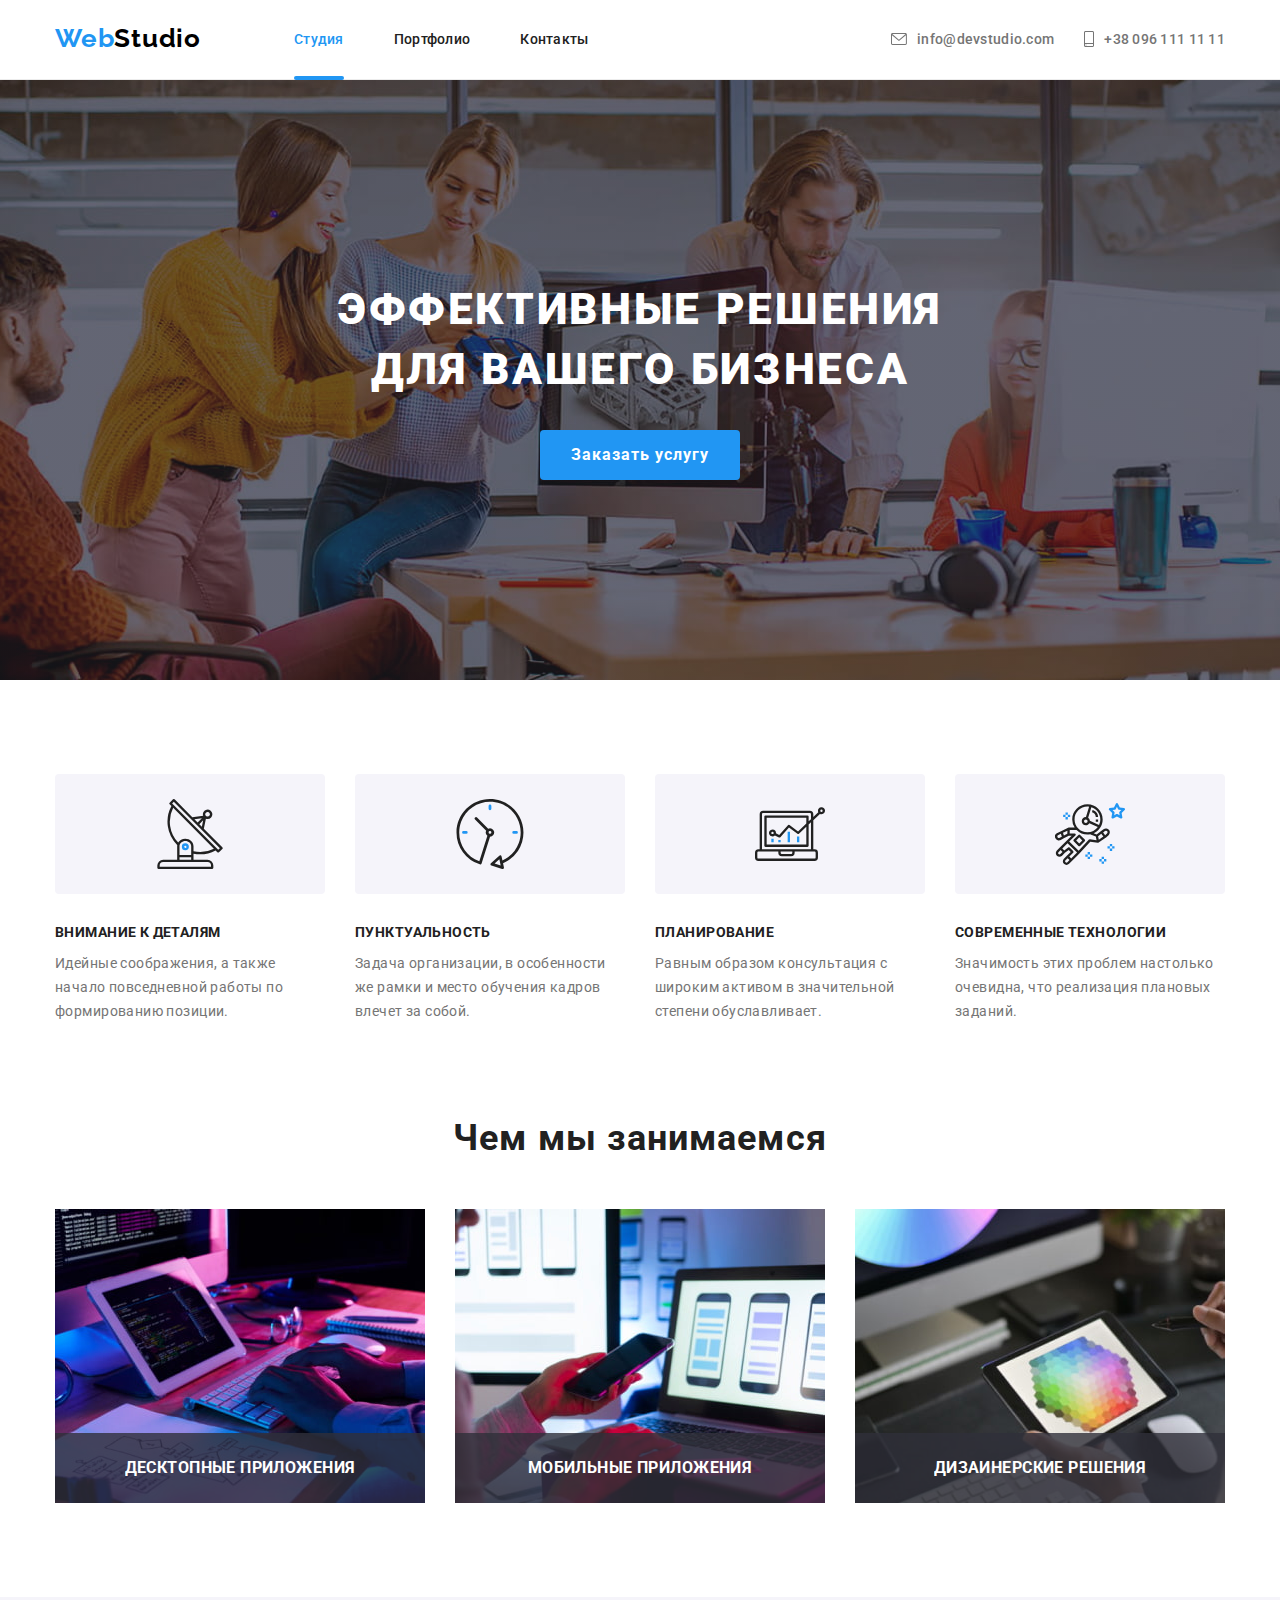
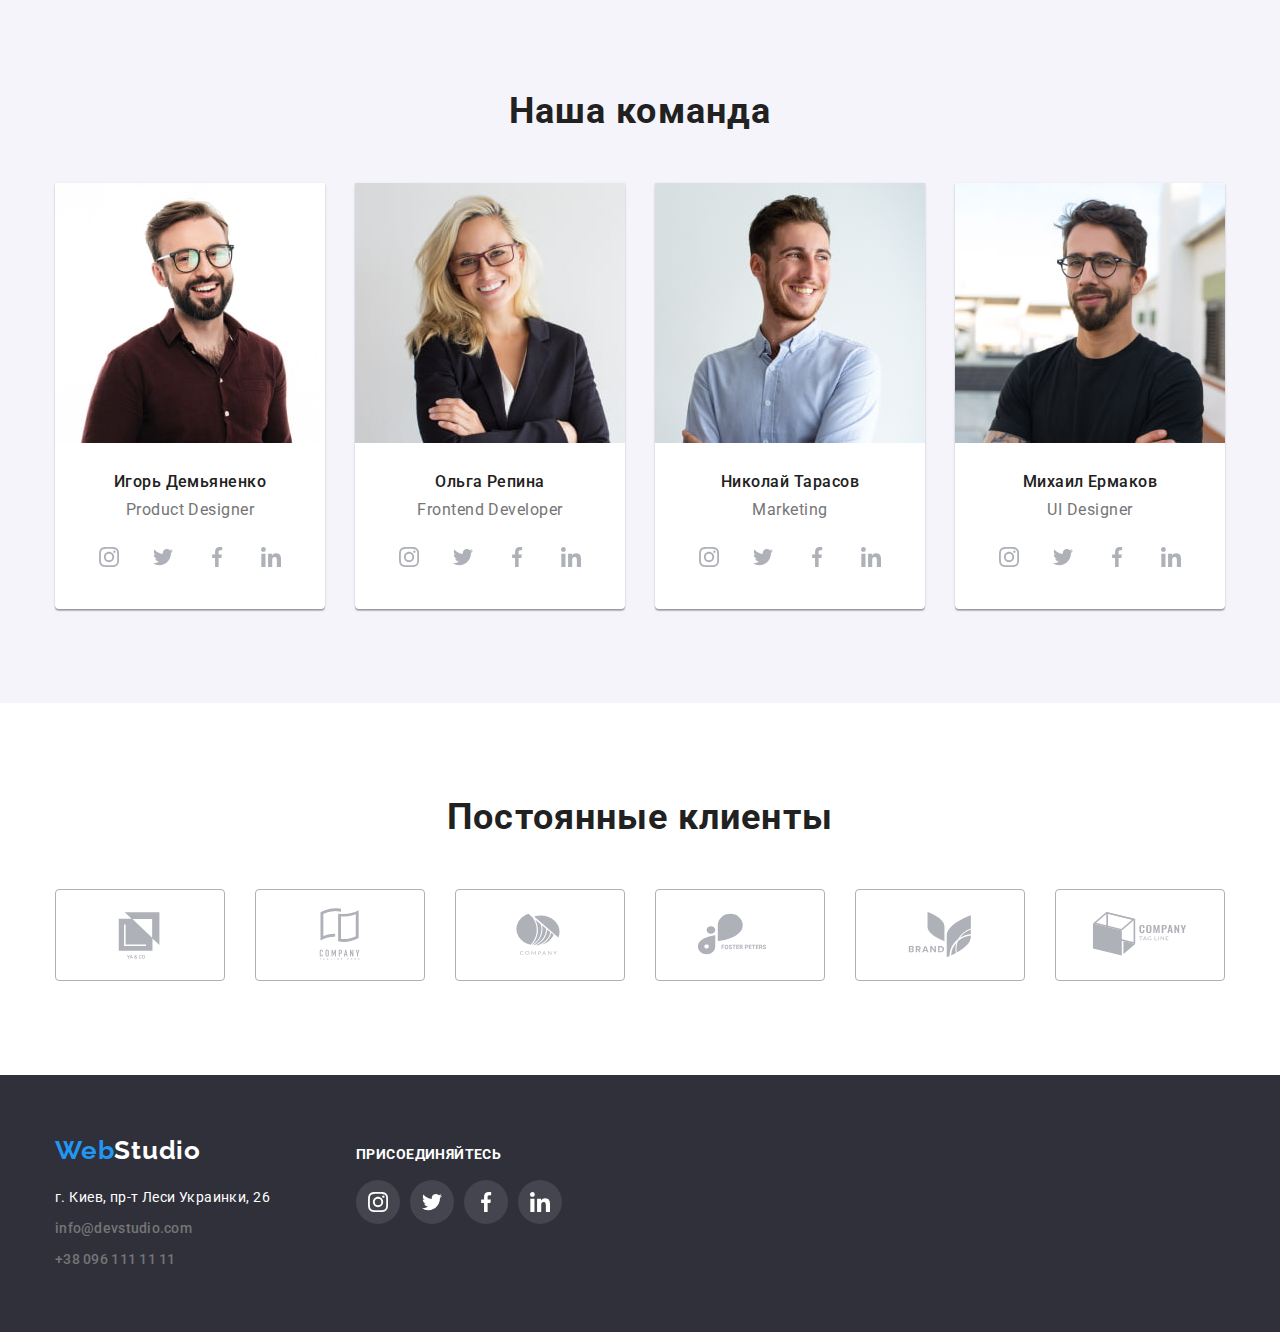
==== index.html @ 07a6f189 "init" ====
<!doctype html>
<html lang="ru">
<head>
  <meta charset="UTF-8">
  <meta name="viewport" content="width=device-width, initial-scale=1.0">
  <meta http-equiv="X-UA-Compatible" content="ie=edge">
  <title>Главная</title>
  <meta name="description" content="Студия веб технологий">
  <meta name="keywords" content="web, studio, developer, design, website, сайт, разработка, веб, услуги">
  <link href="https://fonts.googleapis.com/css2?family=Raleway:wght@700&family=Roboto:wght@400;500;700;900&display=swap"
        rel="stylesheet">
  <link rel="stylesheet" href="css/modern-normalize.css">
  <link rel="stylesheet" href="css/styles.css">
</head>
<body class="page">
<header class="header">
  <div class="container">
    <a class="logo header__logo" href="index.html" title="На главную страницу - WebStudio"><span class="logo__prefix">Web</span>Studio</a>
    <nav class="navigation">
      <ul class="navigation__list">
        <li><a class="navigation__link navigation__link--active" href="index.html"
               title="На главную страницу">Студия</a></li>
        <li><a class="navigation__link" href="portfolio.html" title="Посмотреть наши работы">Портфолио</a></li>
        <li><a class="navigation__link" href="#" title="Связаться с нами">Контакты</a></li>
      </ul>
    </nav>
    <ul class="contacts">
      <li><a class="contacts__link contacts__link--email" href="mailto:info@devstudio.com">
        <svg width="16" height="12">
          <use xlink:href="images/icons-min.svg#email"></use>
        </svg>
        info@devstudio.com
      </a></li>
      <li><a class="contacts__link contacts__link--phone" href="tel:+380961111111">
        <svg width="10" height="16">
          <use xlink:href="images/icons-min.svg#phone"></use>
        </svg>
        +38 096 111 11 11
      </a></li>
    </ul>
  </div>
</header>

<main class="main">
  <section class="intro section">
    <div class="container">
      <h1 class="intro__title">Эффективные решения для вашего бизнеса</h1>
      <button class="button intro__button" type="button" data-modal-open>Заказать услугу</button>
    </div>
  </section>

  <section class="advantages section">
    <div class="container">
      <h2 class="visually-hidden">Преимущества</h2>
      <ul class="advantages__list">
        <li class="advantages__item item-advantages">
          <div class="advantages__img">
            <svg width="70" height="70">
              <use xlink:href="images/icons-min.svg#antenna"></use>
            </svg>
          </div>
          <h3 class="advantages__title">Внимание к деталям</h3>
          <p class="advantages__description">
            Идейные соображения, а также начало повседневной работы по формированию позиции.
          </p>
        </li>
        <li class="advantages__item item-advantages">
          <div class="advantages__img">
            <svg width="70" height="70">
              <use xlink:href="images/icons-min.svg#clock"></use>
            </svg>
          </div>
          <h3 class="advantages__title">Пунктуальность</h3>
          <p class="advantages__description">
            Задача организации, в особенности же рамки и место обучения кадров влечет за собой.
          </p>
        </li>
        <li class="advantages__item item-advantages">
          <div class="advantages__img">
            <svg width="70" height="70">
              <use xlink:href="images/icons-min.svg#diagram"></use>
            </svg>
          </div>
          <h3 class="advantages__title">Планирование</h3>
          <p class="advantages__description">
            Равным образом консультация с широким активом в значительной степени обуславливает.
          </p>
        </li>
        <li class="advantages__item item-advantages">
          <div class="advantages__img">
            <svg width="70" height="70">
              <use xlink:href="images/icons-min.svg#astronaut"></use>
            </svg>
          </div>
          <h3 class="advantages__title">Современные технологии</h3>
          <p class="advantages__description">
            Значимость этих проблем настолько очевидна, что реализация плановых заданий.
          </p>
        </li>
      </ul>
    </div>
  </section>

  <section class="services section">
    <div class="container">
      <h2 class="services__title">Чем мы занимаемся</h2>
      <ul class="services__list">
        <li class="services__item item-services">
          <div class="item-services__wrapper">
            <h3 class="item-services__title">Десктопные приложения</h3>
          </div>
          <img class="item-services__img" width="370" src="images/services/img.jpg" title="Десктопная разработка"
               alt="Специалист печатает код на клавиатуре в уютной обстановке">
        </li>
        <li class="services__item item-services">
          <div class="item-services__wrapper">
            <h3 class="item-services__title">Мобильные приложения</h3>
          </div>
          <img class="item-services__img" width="370" src="images/services/img_2.jpg"
               title="Разработка под мобильные платформы"
               alt="Специалист исследует адаптивность сайта на мобильном устройстве">
        </li>
        <li class="services__item item-services">
          <div class="item-services__wrapper">
            <h3 class="item-services__title">Дизайнерские решения</h3>
          </div>
          <img class="item-services__img" width="370" src="images/services/img_3.jpg" title="Дизайн любой сложности"
               alt="Скрупулезный выбор цвета для конкретных ситуаций">
        </li>
      </ul>
    </div>
  </section>

  <section class="team section">
    <div class="container">
      <h2 class="services__title">Наша команда</h2>
      <ul class="team__list">
        <li class="team__item card">
          <img class="card__img" width="270" src="images/team/product_designer.jpg" title="Игорь Демьяненко"
               alt="Продуктовый дизайнер">
          <div class="card__wrapper">
            <h3 class="card__title">Игорь Демьяненко</h3>
            <p class="card__subtitle" lang="en">Product Designer</p>
            <ul class="social__list">
              <li><a class="social__link" href="https://instagram.com/" aria-label="instagram"
                     rel="nofollow noopener noreferrer" target="_blank">
                <svg width="20" height="20">
                  <use xlink:href="images/icons-min.svg#instagram"></use>
                </svg>
              </a></li>
              <li><a class="social__link" href="https://twitter.com/" aria-label="twitter"
                     rel="nofollow noopener noreferrer" target="_blank">
                <svg width="20" height="20">
                  <use xlink:href="images/icons-min.svg#twitter"></use>
                </svg>
              </a></li>
              <li><a class="social__link" href="https://facebook.com/" aria-label="facebook"
                     rel="nofollow noopener noreferrer" target="_blank">
                <svg width="20" height="20">
                  <use xlink:href="images/icons-min.svg#facebook"></use>
                </svg>
              </a></li>
              <li><a class="social__link" href="https://linkedin.com/" aria-label="linkedin"
                     rel="nofollow noopener noreferrer" target="_blank">
                <svg width="20" height="20">
                  <use xlink:href="images/icons-min.svg#linkedin"></use>
                </svg>
              </a></li>
            </ul>
          </div>
        </li>
        <li class="team__item card">
          <img class="card__img" width="270" src="images/team/frontend_developer.jpg" title="Ольга Репина"
               alt="Фронтэнд разработчик">
          <div class="card__wrapper">
            <h3 class="card__title">Ольга Репина</h3>
            <p class="card__subtitle" lang="en">Frontend Developer</p>
            <ul class="social__list">
              <li><a class="social__link" href="https://instagram.com/" aria-label="instagram"
                     rel="nofollow noopener noreferrer" target="_blank">
                <svg width="20" height="20">
                  <use xlink:href="images/icons-min.svg#instagram"></use>
                </svg>
              </a></li>
              <li><a class="social__link" href="https://twitter.com/" aria-label="twitter"
                     rel="nofollow noopener noreferrer" target="_blank">
                <svg width="20" height="20">
                  <use xlink:href="images/icons-min.svg#twitter"></use>
                </svg>
              </a></li>
              <li><a class="social__link" href="https://facebook.com/" aria-label="facebook"
                     rel="nofollow noopener noreferrer" target="_blank">
                <svg width="20" height="20">
                  <use xlink:href="images/icons-min.svg#facebook"></use>
                </svg>
              </a></li>
              <li><a class="social__link" href="https://linkedin.com/" aria-label="linkedin"
                     rel="nofollow noopener noreferrer" target="_blank">
                <svg width="20" height="20">
                  <use xlink:href="images/icons-min.svg#linkedin"></use>
                </svg>
              </a></li>
            </ul>
          </div>
        </li>
        <li class="team__item card">
          <img class="card__img" width="270" src="images/team/marketing.jpg" title="Николай Тарасов" alt="Маркетолог">
          <div class="card__wrapper">
            <h3 class="card__title">Николай Тарасов</h3>
            <p class="card__subtitle" lang="en">Marketing</p>
            <ul class="social__list">
              <li><a class="social__link" href="https://instagram.com/" aria-label="instagram"
                     rel="nofollow noopener noreferrer" target="_blank">
                <svg width="20" height="20">
                  <use xlink:href="images/icons-min.svg#instagram"></use>
                </svg>
              </a></li>
              <li><a class="social__link" href="https://twitter.com/" aria-label="twitter"
                     rel="nofollow noopener noreferrer" target="_blank">
                <svg width="20" height="20">
                  <use xlink:href="images/icons-min.svg#twitter"></use>
                </svg>
              </a></li>
              <li><a class="social__link" href="https://facebook.com/" aria-label="facebook"
                     rel="nofollow noopener noreferrer" target="_blank">
                <svg width="20" height="20">
                  <use xlink:href="images/icons-min.svg#facebook"></use>
                </svg>
              </a></li>
              <li><a class="social__link" href="https://linkedin.com/" aria-label="linkedin"
                     rel="nofollow noopener noreferrer" target="_blank">
                <svg width="20" height="20">
                  <use xlink:href="images/icons-min.svg#linkedin"></use>
                </svg>
              </a></li>
            </ul>
          </div>
        </li>
        <li class="team__item card">
          <img class="card__img" width="270" src="images/team/ui_designer.jpg" title="Михаил Ермаков"
               alt="Дизайнер интерфейсов">
          <div class="card__wrapper">
            <h3 class="card__title">Михаил Ермаков</h3>
            <p class="card__subtitle" lang="en">UI Designer</p>
            <ul class="social__list">
              <li><a class="social__link" href="https://instagram.com/" aria-label="instagram"
                     rel="nofollow noopener noreferrer" target="_blank">
                <svg width="20" height="20">
                  <use xlink:href="images/icons-min.svg#instagram"></use>
                </svg>
              </a></li>
              <li><a class="social__link" href="https://twitter.com/" aria-label="twitter"
                     rel="nofollow noopener noreferrer" target="_blank">
                <svg width="20" height="20">
                  <use xlink:href="images/icons-min.svg#twitter"></use>
                </svg>
              </a></li>
              <li><a class="social__link" href="https://facebook.com/" aria-label="facebook"
                     rel="nofollow noopener noreferrer" target="_blank">
                <svg width="20" height="20">
                  <use xlink:href="images/icons-min.svg#facebook"></use>
                </svg>
              </a></li>
              <li><a class="social__link" href="https://linkedin.com/" aria-label="linkedin"
                     rel="nofollow noopener noreferrer" target="_blank">
                <svg width="20" height="20">
                  <use xlink:href="images/icons-min.svg#linkedin"></use>
                </svg>
              </a></li>
            </ul>
          </div>
        </li>
      </ul>
    </div>
  </section>

  <section class="clients section">
    <div class="container">
      <h2 class="services__title">Постоянные клиенты</h2>
      <ul class="clients__list">
        <li><a class="clients__link" href="#" target="_blank" rel="nofollow noreferrer noopener" aria-label="YA & CO">
          <svg width="106" height="60">
            <use xlink:href="images/icons-min.svg#yaco"></use>
          </svg>
        </a></li>
        <li><a class="clients__link" href="#" target="_blank" rel="nofollow noreferrer noopener"
               aria-label="tagline here">
          <svg width="106" height="60">
            <use xlink:href="images/icons-min.svg#tagline"></use>
          </svg>
        </a></li>
        <li><a class="clients__link" href="#" target="_blank" rel="nofollow noreferrer noopener" aria-label="company">
          <svg width="106" height="60">
            <use xlink:href="images/icons-min.svg#company"></use>
          </svg>
        </a></li>
        <li><a class="clients__link" href="#" target="_blank" rel="nofollow noreferrer noopener"
               aria-label="forester peters">
          <svg width="106" height="60">
            <use xlink:href="images/icons-min.svg#forester"></use>
          </svg>
        </a></li>
        <li><a class="clients__link" href="#" target="_blank" rel="nofollow noreferrer noopener" aria-label="brand">
          <svg width="106" height="60">
            <use xlink:href="images/icons-min.svg#brand"></use>
          </svg>
        </a></li>
        <li><a class="clients__link" href="#" target="_blank" rel="nofollow noreferrer noopener" aria-label="company">
          <svg width="106" height="60">
            <use xlink:href="images/icons-min.svg#tag"></use>
          </svg>
        </a></li>
      </ul>
    </div>
  </section>
</main>

<footer class="footer">
  <div class="container">
    <div class="footer__column">
      <a class="logo footer__logo" href="/" title="на главную страницу - WebStudio"><span
        class="logo__prefix">Web</span>Studio</a>
      <address class="address">
        <ul class="address__list">
          <li><a class="address__main"
                 href="https://www.google.com.ua/maps/ms?msid=218324961284362248250.0004ea06cd32ef222b213&msa=0"
                 target="_blank" rel="noopener noreferrer nofollow">г. Киев, пр-т Леси Украинки, 26</a>
          </li>
          <li><a class="contacts__link contacts__link--email" href="mailto:info@devstudio.com">info@devstudio.com</a>
          </li>
          <li><a class="contacts__link contacts__link--phone" href="tel:+380961111111">+38 096 111 11 11</a></li>
        </ul>
      </address>
    </div>
    <div class="social footer__column">
      <p class="social__title">Присоединяйтесь</p>
      <ul class="social__list">
        <li><a class="social__link" href="https://instagram.com/" aria-label="instagram"
               rel="nofollow noopener noreferrer" target="_blank">
          <svg width="20" height="20">
            <use xlink:href="images/icons-min.svg#instagram"></use>
          </svg>
        </a></li>
        <li><a class="social__link" href="https://twitter.com/" aria-label="twitter"
               rel="nofollow noopener noreferrer" target="_blank">
          <svg width="20" height="20">
            <use xlink:href="images/icons-min.svg#twitter"></use>
          </svg>
        </a></li>
        <li><a class="social__link" href="https://facebook.com/" aria-label="facebook"
               rel="nofollow noopener noreferrer" target="_blank">
          <svg width="20" height="20">
            <use xlink:href="images/icons-min.svg#facebook"></use>
          </svg>
        </a></li>
        <li><a class="social__link" href="https://linkedin.com/" aria-label="linkedin"
               rel="nofollow noopener noreferrer" target="_blank">
          <svg width="20" height="20">
            <use xlink:href="images/icons-min.svg#linkedin"></use>
          </svg>
        </a></li>
      </ul>
    </div>
  </div>
</footer>

<div class="popup is-hidden" data-modal>
  <div class="popup__body">
    <button class="popup__close" data-modal-close aria-label="Закрыть окно" aria-expanded="true">
      <svg width="18" height="18">
        <use xlink:href="images/icons-min.svg#close"></use>
      </svg>
    </button>
  </div>
</div>

<script src="./js/modal.js"></script>
</body>
</html>
---- css/styles.css ----
:root {
  --main-color: #2196F3;
  --main-color-hover: #188CE8;
  --bg-color: #2F303A;
  --text-color: #212121;
  --title-color: #ffffff;
  --address-color: #757575;
  --border-color: #ECECEC;
  --logo-color: #000000;
  --team-bg-color: #F5F4FA;
  --card-color: #FFFFFF;
  --card-border-color: #EEEEEE;
  --disabled-button-text-color: rgba(255, 255, 255, 0.3);
  --disabled-button-color: rgba(33, 150, 243, 0.3);
  --icons-color: #AFB1B8;
  --intro-filter: rgba(47, 48, 58, 0.4);
  --social-link-color: rgba(255, 255, 255, 0.1);
  --close-button-color: #000000;
}

*, *::before, *::after {
  box-sizing: border-box;
}

img {
  display: block;
  max-width: 100%;
  height: auto;
}

[hidden] {
  display: none;
}

.visually-hidden {
  position: absolute;
  width: 1px;
  height: 1px;
  margin: -1px;
  border: 0;
  padding: 0;
  white-space: nowrap;
  clip-path: inset(100%);
  clip: rect(0 0 0 0);
  overflow: hidden;
  opacity: 0;
}

.page {
  margin: 0;
  padding: 0;

  font-family: "Roboto", "Arial", sans-serif;
  font-size: 14px;
  font-weight: 400;
  color: var(--text-color);
}

.container {
  max-width: 1200px;
  padding: 0 15px;
  margin: 0 auto;
}


/* --- header --- */

.header {
  padding-top: 24px;
  padding-bottom: 25px;
  border-bottom: 1px solid var(--border-color);
}

.header .container {
  display: flex;
  flex-wrap: wrap;
  align-items: center;
  row-gap: 50px;
}

.logo {
  display: inline-block;

  font-family: Raleway, sans-serif;
  font-size: 26px;
  font-weight: 700;
  letter-spacing: 0.03em;
  color: var(--logo-color);
  text-decoration: none;
}

.logo__prefix {
  color: var(--main-color);
}

.header__logo {
  margin-right: 93px;
}

.navigation__list {
  display: flex;
  flex-wrap: wrap;
  column-gap: 50px;
  row-gap: 15px;

  list-style: none;
  padding: 0;
  margin: 0;
}

.navigation__link {
  padding: 6px 0;

  letter-spacing: 0.02em;
  font-weight: 500;
  color: inherit;
  text-decoration: none;

  transition: color 250ms cubic-bezier(0.4, 0, 0.2, 1);
}

.navigation__link--active,
.navigation__link:hover,
.navigation__link:focus-visible {
  color: var(--main-color);
}

.navigation__link--active {
  position: relative;
}

.navigation__link--active::after {
  content: "";
  position: absolute;
  left: 0;
  bottom: -27px;

  height: 4px;
  width: 100%;

  border-radius: 2px;
  background-color: var(--main-color);
}

.contacts {
  display: flex;
  flex-wrap: wrap;
  column-gap: 30px;
  row-gap: 15px;

  list-style: none;
  padding: 0;
  margin: 0;

  margin-left: auto;
}

.contacts__link {
  display: flex;
  align-items: center;

  padding-top: 6px;
  padding-bottom: 6px;

  font-weight: 500;
  letter-spacing: 0.02em;
  color: var(--address-color);
  text-decoration: none;

  transition: color 250ms cubic-bezier(0.4, 0, 0.2, 1);
}

.contacts__link:hover,
.contacts__link:focus-visible {
  color: var(--main-color);
}

.contacts__link svg {
  margin-right: 10px;
}


/* --- section --- */

.section {
  padding-top: 94px;
  padding-bottom: 94px;
}


/* --- intro --- */

.intro {
  background-color: var(--bg-color);
}

.intro.section {
  padding: 0;
}

.intro .container {
  max-width: 1600px;
  text-align: center;

  padding-top: 200px;
  padding-bottom: 200px;

  background:
    linear-gradient(to right, var(--intro-filter), var(--intro-filter)),
    url("../images/intro/bg.jpg") no-repeat center;
  background-size: auto, cover;
}

.intro .container > *:not(:last-child) {
  margin-bottom: 30px;
}

.intro__title {
  width: 696px;

  text-align: center;
  margin: 0 auto;

  font-size: 44px;
  line-height: 1.363;
  font-weight: 900;
  letter-spacing: 0.06em;
  text-transform: uppercase;
  color: var(--title-color);
}

.button {
  width: 200px;
  min-height: 50px;
  padding: 0 22px;

  font-size: 16px;
  font-weight: 700;
  line-height: 1.875;
  letter-spacing: 0.06em;
  text-align: center;

  border: none;
  border-radius: 4px;
  cursor: pointer;
  color: var(--title-color);
  background-color: var(--main-color);

  transition:
    color 250ms cubic-bezier(0.4, 0, 0.2, 1),
    background-color 250ms cubic-bezier(0.4, 0, 0.2, 1),
    box-shadow 250ms cubic-bezier(0.4, 0, 0.2, 1);
}

.button:hover,
.button:focus-visible {
  background-color: var(--main-color-hover);
}

.button:disabled {
  cursor: default;
  color: var(--disabled-button-text-color);
  background-color: var(--disabled-button-color);
}


/* --- advantages --- */

.advantages.section {
  padding-bottom: calc(94px / 2);
}

.advantages__list {
  display: grid;
  grid-template-columns: repeat(auto-fill, minmax(270px, 1fr));
  grid-column-gap: 30px;
  grid-row-gap: 15px;

  list-style: none;
  padding: 0;
  margin: 0;
}

.advantages__item {
  outline-offset: 5px;
}

.advantages__item > * {
  margin: 0;
}

.advantages__item > *:not(:last-child) {
  margin-bottom: 12px;
}

.advantages__title {
  font-size: 14px;
  font-weight: 700;
  letter-spacing: 0.03em;
  text-transform: uppercase;
}

.advantages__description {
  line-height: 1.714;
  letter-spacing: 0.03em;
  color: var(--address-color);
}

.advantages__img {
  display: flex;
  justify-content: center;
  align-items: center;

  height: 120px;

  border-radius: 4px;
  background-color: var(--team-bg-color);
}

.item-advantages .advantages__img {
  margin-bottom: 30px;
}


/* --- services --- */

.services.section {
  padding-top: calc(94px / 2);
}

.services {
  padding-top: 0;
}

.services__title {
  text-align: center;

  font-weight: 700;
  font-size: 36px;
  letter-spacing: 0.03em;

  margin-top: 0;
  margin-bottom: 50px;
}

.services__list {
  display: grid;
  grid-gap: 30px;
  grid-template-columns: repeat(auto-fill, 370px);
  justify-content: center;

  list-style: none;
  margin: 0;
  padding: 0;
  line-height: 1;
}

.services__item {
  position: relative;
}

.item-services__wrapper {
  position: absolute;
  left: 0;
  bottom: 0;

  display: flex;
  justify-content: center;
  align-items: center;

  padding: 15px 25px;

  width: 100%;
  height: 70px;
  overflow: hidden;

  font-weight: 700;
  letter-spacing: 0.03em;
  text-transform: uppercase;
  color: var(--title-color);

  background-color: rgba(47, 48, 58, 0.8);
}

.item-services__title {
  margin: 0;

  white-space: nowrap;
  overflow: hidden;
  text-overflow: ellipsis;
}


/* --- team --- */

.team {
  background-color: var(--team-bg-color);
}

.team .services__title {
  margin-top: 0;
}

.team__list {
  display: grid;
  grid-gap: 30px;
  grid-template-columns: repeat(auto-fill, 270px);
  justify-content: center;

  list-style: none;
  margin: 0;
  padding: 0;
}

.card {
  text-align: center;
  font-size: 16px;
  letter-spacing: 0.03em;

  overflow: hidden;

  background-color: var(--card-color);
  box-shadow:
    0 1px 3px 0 rgba(0, 0, 0, 0.12),
    0 1px 1px 0 rgba(0, 0, 0, 0.14),
    0 2px 1px 0 rgba(0, 0, 0, 0.2);
  border-bottom-right-radius: 4px;
  border-bottom-left-radius: 4px;
}

.card__wrapper {
  padding: 30px 22px;
}

.card__wrapper > * {
  margin: 0;
}

.card__wrapper > *:not(:last-child) {
  margin-bottom: 10px;
}

.card__title {
  font-size: inherit;
  font-weight: 500;
}

.card__subtitle {
  color: var(--address-color);
}

.card .social__list {
  margin-top: 16px;
}

.social__list {
  display: flex;
  flex-wrap: wrap;
  align-items: center;
  justify-content: center;
  gap: 10px;

  width: 100%;

  padding: 0;
  margin: 0;
  list-style: none;
}

.social__link {
  display: flex;
  justify-content: center;
  align-items: center;

  width: 44px;
  height: 44px;

  border-radius: 50%;
  color: var(--icons-color);

  transition:
    color 250ms cubic-bezier(0.4, 0, 0.2, 1),
    background-color 250ms cubic-bezier(0.4, 0, 0.2, 1);
}

.social__link:hover,
.social__link:focus-visible {
  background-color: var(--main-color);
  color: var(--title-color);
}


/* --- clients --- */

.clients__list {
  display: flex;
  flex-wrap: wrap;
  justify-content: center;
  align-items: center;
  gap: 30px;

  padding: 0;
  margin: 0;
  list-style: none;
}

.clients__link {
  display: flex;
  align-items: center;
  justify-content: center;

  width: 170px;
  height: 92px;

  color: var(--icons-color);
  border-radius: 4px;
  border: 1px solid var(--icons-color);

  transition:
    color 250ms cubic-bezier(0.4, 0, 0.2, 1),
    border-color 250ms cubic-bezier(0.4, 0, 0.2, 1);
}

.clients__link:hover,
.clients__link:focus-visible {
  color: var(--main-color);
  border-color: var(--main-color);
}


/* --- footer --- */

.footer {
  padding-top: 60px;
  padding-bottom: 60px;
  background-color: var(--bg-color);
}

.footer .container {
  display: flex;
  flex-wrap: wrap;
  align-items: baseline;
  column-gap: 70px;
  row-gap: 30px;
}

.footer__logo {
  line-height: 1.2;
  margin-bottom: 20px;
  color: var(--title-color);
}

.footer__column {
  width: 231px;
}

.social.footer__column {
  width: auto;
}

.address__list {
  line-height: 1.714;
  letter-spacing: 0.03em;
  font-style: normal;

  list-style: none;
  margin: 0;
  padding: 0;
}

.address__list > *:not(:last-child) {
  margin-bottom: 7px;
}

.address__main {
  line-height: inherit;
  color: var(--title-color);
  text-decoration: none;
}

.address .contacts__link {
  padding: 0;
  line-height: inherit;
}

.footer .social__title {
  font-weight: 700;
  letter-spacing: 0.03em;
  color: var(--title-color);
  text-transform: uppercase;

  margin-top: 0;
  margin-bottom: 18px;
}

.footer .social__link {
  background-color: var(--social-link-color);
}

.footer .social__link svg {
  color: var(--title-color);
}

.footer .social__link:hover,
.footer .social__link:focus-visible {
  background-color: var(--main-color);
}


/* --- portfolio --- */

.portfolio__container > *:not(:last-child) {
  margin-bottom: 50px;
}

.filter,
.catalog {
  list-style: none;
  margin: 0;
  padding: 0;
}


/* --- filter --- */

.filter {
  display: flex;
  flex-wrap: wrap;
  justify-content: center;
  gap: 8px;
}

.filter__button {
  min-height: 38px;
  width: auto;

  font-weight: 500;
  line-height: 1.625;
  letter-spacing: 0.03em;

  color: inherit;
  background-color: var(--team-bg-color);
}

.filter__button--active,
.filter__button:hover,
.filter__button:focus-visible {
  background-color: var(--main-color);
  color: var(--title-color);
  box-shadow:
    0 3px 1px rgba(0, 0, 0, 0.1),
    0 1px 2px rgba(0, 0, 0, 0.08),
    0 2px 2px rgba(0, 0, 0, 0.12);
}


/* --- catalog --- */

.catalog {
  display: grid;
  grid-template-columns: repeat(auto-fill, 370px);
  justify-content: center;
  grid-gap: 30px;
}

.catalog .card {
  position: relative;
  display: block;

  color: inherit;
  text-decoration: none;

  box-shadow: none;
  border-radius: initial;

  transition:
    color 250ms cubic-bezier(0.4, 0, 0.2, 1),
    background-color 250ms cubic-bezier(0.4, 0, 0.2, 1),
    box-shadow 250ms cubic-bezier(0.4, 0, 0.2, 1);
}

.catalog .card:hover,
.catalog .card:focus-visible {
  box-shadow:
    0 1px 1px 0 rgba(0, 0, 0, 0.12),
    0 4px 4px 0 rgba(0, 0, 0, 0.6),
    1px 4px 6px 0 rgba(0, 0, 0, 0.16);
}

.catalog .card__img {
  display: block;
  max-width: 100%;
  height: auto;
}

.card__description {
  position: absolute;
  top: 0;
  left: 0;

  display: flex;
  align-items: center;

  height: 294px;
  width: 100%;
  overflow: hidden;

  padding: 24px;

  text-align: left;
  font-size: 18px;
  line-height: 1.556;
  letter-spacing: 0.03em;
  color: var(--title-color);

  background-color: rgba(33, 150, 243, 0.9);

  transform: translateY(100%);
  transition: transform 250ms cubic-bezier(0.4, 0, 0.2, 1);
}

.card__text {
  margin: 0;
}

.catalog .card:hover .card__description,
.catalog .card:focus-visible .card__description {
  transform: translateY(0);
}

.catalog .card__wrapper {
  position: relative;
  z-index: 10;

  text-align: left;
  padding: 20px 23px 19px;
  border: 1px solid var(--card-border-color);
  border-top: none;

  background-color: inherit;
}

.catalog .card__title {
  font-size: 18px;
  font-weight: 700;
  line-height: 2;
  letter-spacing: 0.06em;

  margin-bottom: 4px;
}

.catalog .card__subtitle {
  line-height: 1.875;
}


/* --- popup --- */

.popup {
  position: fixed;
  z-index: 1000;
  top: 0;
  left: 0;

  display: flex;
  justify-content: center;
  align-items: center;

  width: 100vw;
  height: 100vh;

  background-color: rgba(0, 0, 0, 0.2);
}

.popup__body {
  position: relative;

  width: 528px;
  min-height: 581px;

  border-radius: 4px;
  background-color: var(--card-color);
  box-shadow:
    0 1px 3px rgba(0, 0, 0, 0.12),
    0 1px 1px rgba(0, 0, 0, 0.14),
    0 2px 1px rgba(0, 0, 0, 0.2);
}

.popup__close {
  position: absolute;
  top: 8px;
  right: 8px;

  display: flex;
  align-items: center;
  justify-content: center;

  height: 30px;
  width: 30px;
  margin: 0;
  padding: 0;

  cursor: pointer;
  color: var(--close-button-color);
  border-radius: 50%;
  border: 1px solid rgba(0, 0, 0, 0.1);
  background-color: var(--card-color);
}

.popup__close:hover,
.popup__close:focus-visible {
  color: rgba(0, 0, 0, 0.7);
}

.popup.is-hidden {
  visibility: hidden;
  opacity: 0;
  pointer-events: none;

  transition:
    opacity 250ms cubic-bezier(0.4, 0, 0.2, 1),
    visibility 250ms cubic-bezier(0.4, 0, 0.2, 1);
}

.popup:not(.is-hidden) .popup__body {
  animation-name: bounce;
  animation-duration: 700ms;
  animation-timing-function: ease-out;
}

@keyframes bounce {
  0% {
    transform: translateY(-150%);
  }
  40% {
    transform: translateY(15%);
  }
  60% {
    transform: translateY(-15%);
  }
  80% {
    transform: translateY(10%);
  }
  90% {
    transform: translateY(-7%);
  }
  93% {
    transform: translateY(5%);
  }
  96% {
    transform: translateY(-3%);
  }
  100% {
    transform: translateY(0%);
  }
}
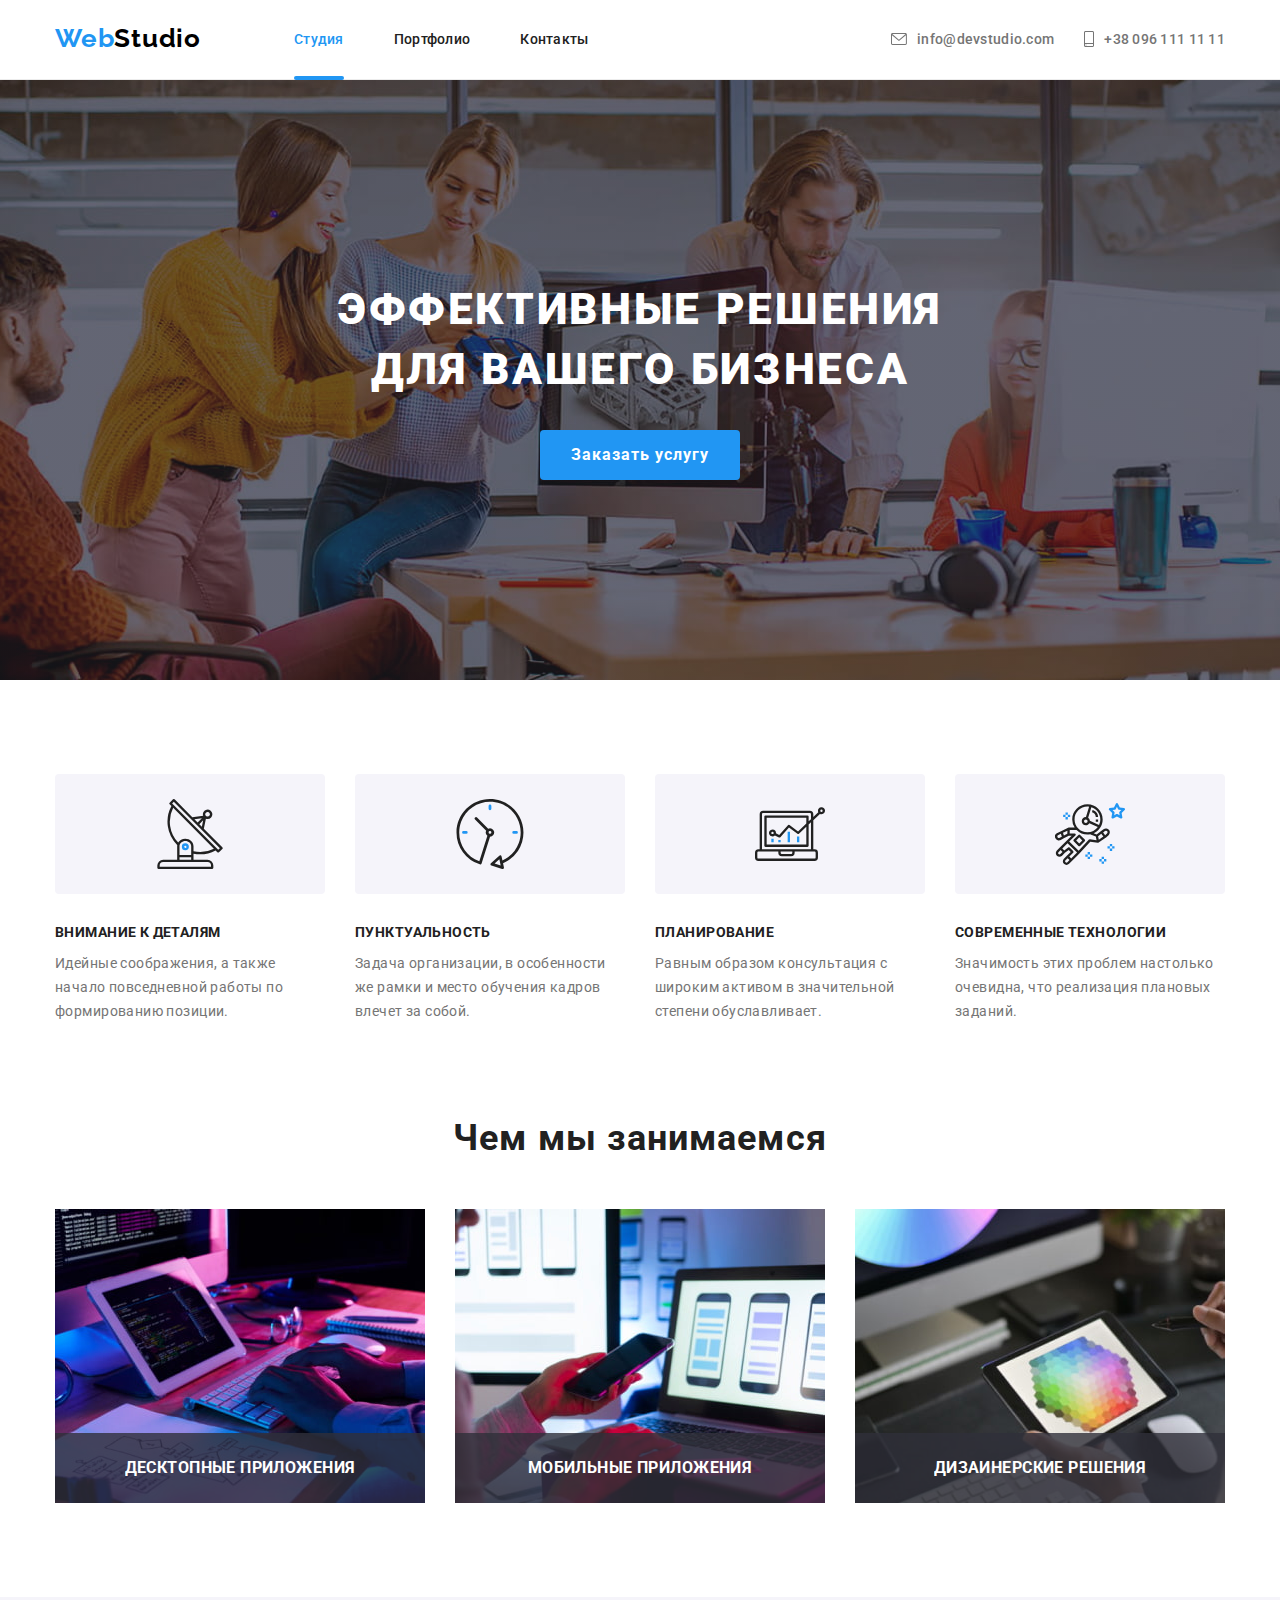
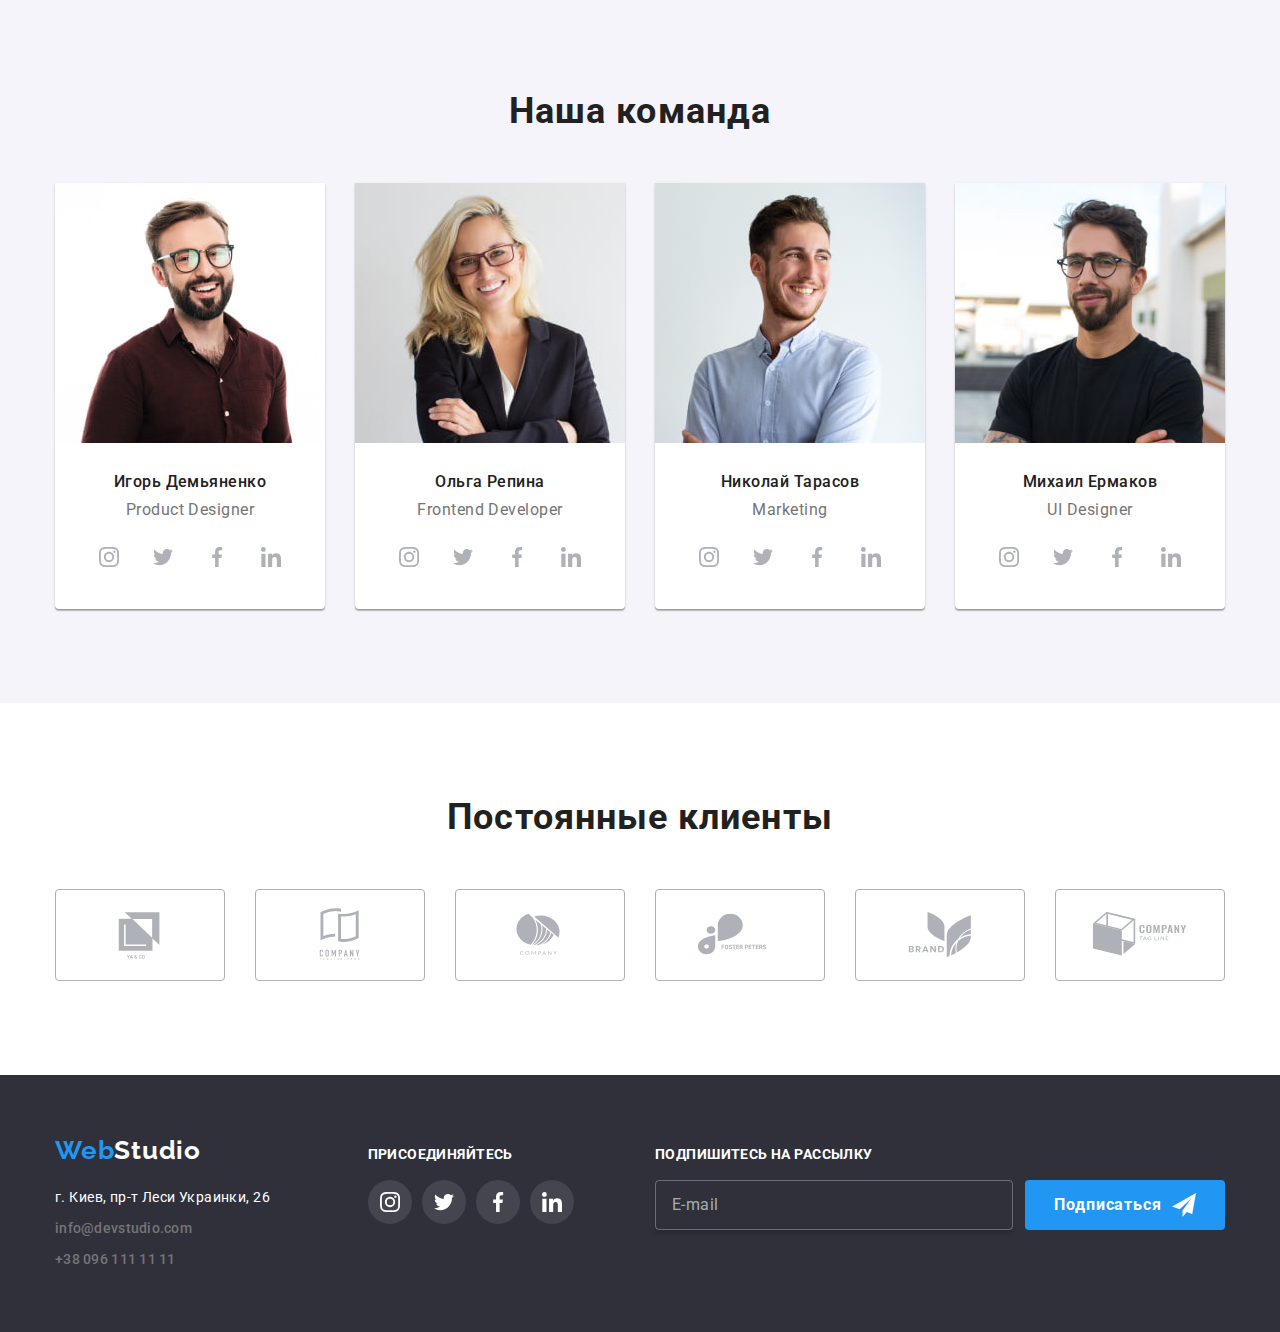
==== commit ac42dc93: "develop style(footer/modal) add subscribe form / contact form" ====
--- a/index.html
+++ b/index.html
@@ -361,16 +361,69 @@
         </a></li>
       </ul>
     </div>
+    <div class="subscribe footer__column">
+      <p class="social__title">Подпишитесь на рассылку</p>
+      <form class="subscribe__form" autocomplete="off">
+        <label class="label subscribe__label">
+          <input class="subscribe__input input" type="text" name="subscriber" placeholder="E-mail">
+        </label>
+        <button class="subscribe__button button" type="submit">
+          <span>Подписаться</span>
+          <svg width="24" height="24"><use xlink:href="images/icons-min.svg#btn-send"></use></svg>
+        </button>
+      </form>
+    </div>
   </div>
 </footer>
 
 <div class="popup is-hidden" data-modal>
   <div class="popup__body">
+    <h2 class="popup__title">Оставьте свои данные, мы вам перезвоним</h2>
+
     <button class="popup__close" data-modal-close aria-label="Закрыть окно" aria-expanded="true">
       <svg width="18" height="18">
         <use xlink:href="images/icons-min.svg#close"></use>
       </svg>
     </button>
+
+    <form class="popup__form" autocomplete="off" data-form>
+      <label class="label popup__label">
+        <span class="label__text">Имя</span>
+        <input class="popup__input input" type="text" name="name" data-focus>
+        <svg class="icon" width="18" height="18">
+          <use xlink:href="images/icons-min.svg#form-person"></use>
+        </svg>
+      </label>
+      <label class="label popup__label">
+        <span class="label__text">Телефон</span>
+        <input class="popup__input input" type="tel" name="phone">
+        <svg class="icon" width="18" height="18">
+          <use xlink:href="images/icons-min.svg#form-phone"></use>
+        </svg>
+      </label>
+      <label class="label popup__label">
+        <span class="label__text">Почта</span>
+        <input class="popup__input input" type="email" name="email">
+        <svg class="icon" width="18" height="18">
+          <use xlink:href="images/icons-min.svg#form-email"></use>
+        </svg>
+      </label>
+      <label class="label popup__label popup__label--textarea">
+        <span class="label__text">Комментарий</span>
+        <textarea class="popup__textarea textarea" name="message" placeholder="Введите текст"></textarea>
+      </label>
+      <label class="label popup__label popup__label--terms">
+        <input class="popup__input visually-hidden" type="checkbox" name="terms">
+        <span class="popup__checkbox">
+          <svg class="icon-inline" width="13" height="10"><use xlink:href="images/icons-min.svg#form-check"></use></svg>
+        </span>
+        <span class="label__text">
+          Соглашаюсь с рассылкой и принимаю
+          <a class="popup__link" href="#" target="_blank" rel="nofollow noreferrer noopener">Условия договора</a>
+        </span>
+      </label>
+      <button class="popup__button button" type="submit">Отправить</button>
+    </form>
   </div>
 </div>
 
--- a/css/styles.css
+++ b/css/styles.css
@@ -16,6 +16,8 @@
   --intro-filter: rgba(47, 48, 58, 0.4);
   --social-link-color: rgba(255, 255, 255, 0.1);
   --close-button-color: #000000;
+  --input-border-color: rgba(33, 33, 33, 0.2);
+  --placeholder-color: rgba(117, 117, 117, 0.5);
 }
 
 *, *::before, *::after {
@@ -60,6 +62,42 @@
   max-width: 1200px;
   padding: 0 15px;
   margin: 0 auto;
+}
+
+.label {
+  font-size: 12px;
+  color: var(--address-color);
+  user-select: none;
+}
+
+.input {
+  height: 40px;
+  width: auto;
+
+  border-radius: 4px;
+  border: 1px solid var(--input-border-color);
+}
+
+.textarea {
+  padding: 12px 16px;
+
+  resize: none;
+  border-radius: 4px;
+  border: 1px solid var(--input-border-color);
+}
+
+.input:focus,
+.textarea:focus {
+  border-color: var(--main-color);
+  transition:
+    border-color 250ms cubic-bezier(0.4, 0, 0.2, 1);
+}
+
+.input::placeholder,
+.textarea::placeholder {
+  font-size: 12px;
+  letter-spacing: 0.03em;
+  color: var(--placeholder-color);
 }
 
 
@@ -539,9 +577,9 @@
 .footer .container {
   display: flex;
   flex-wrap: wrap;
+  justify-content: space-between;
   align-items: baseline;
-  column-gap: 70px;
-  row-gap: 30px;
+  gap: 30px;
 }
 
 .footer__logo {
@@ -604,6 +642,45 @@
 .footer .social__link:hover,
 .footer .social__link:focus-visible {
   background-color: var(--main-color);
+}
+
+.subscribe {
+  width: auto;
+}
+
+.subscribe__form {
+  display: flex;
+  flex-wrap: wrap;
+  align-items: center;
+  gap: 12px;
+}
+
+.subscribe__input {
+  width: 358px;
+  height: 50px;
+
+  padding: 0 16px;
+
+  font-size: 16px;
+  line-height: 1.25;
+  letter-spacing: 0.03em;
+
+  color: var(--title-color);
+  border-color: rgba(255, 255, 255, 0.3);
+  background-color: transparent;
+  box-shadow: 0 4px 4px rgba(0, 0, 0, 0.15);
+}
+
+.subscribe__input::placeholder {
+  font: inherit;
+  color: rgba(255, 255, 255, 0.6);
+}
+
+.subscribe__button {
+  display: flex;
+  justify-content: center;
+  gap: 10px;
+  align-items: center;
 }
 
 
@@ -776,7 +853,7 @@
   position: relative;
 
   width: 528px;
-  min-height: 581px;
+  padding: 40px;
 
   border-radius: 4px;
   background-color: var(--card-color);
@@ -805,11 +882,14 @@
   border-radius: 50%;
   border: 1px solid rgba(0, 0, 0, 0.1);
   background-color: var(--card-color);
+
+  transition:
+    color 250ms cubic-bezier(0.4, 0, 0.2, 1);
 }
 
 .popup__close:hover,
 .popup__close:focus-visible {
-  color: rgba(0, 0, 0, 0.7);
+  color: var(--main-color);
 }
 
 .popup.is-hidden {
@@ -854,3 +934,121 @@
     transform: translateY(0%);
   }
 }
+
+.popup__title {
+  font-size: 20px;
+  font-weight: 700;
+  letter-spacing: 0.03em;
+
+  text-align: center;
+
+  margin-top: 0;
+  margin-bottom: 12px;
+}
+
+.popup__label {
+  position: relative;
+
+  display: flex;
+  flex-wrap: wrap;
+  row-gap: 4px;
+  column-gap: 9px;
+
+  margin-bottom: 10px;
+}
+
+.popup__label--textarea {
+  margin-bottom: 20px;
+}
+
+.popup__label--terms {
+  justify-content: center;
+  margin-bottom: 30px;
+
+  font-size: 14px;
+  letter-spacing: 0.03em;
+  line-height: 1.714;
+}
+
+.popup__checkbox {
+  height: 15px;
+  width: 16px;
+
+  display: flex;
+  align-items: center;
+  justify-content: center;
+
+  border-radius: 2px;
+  border: 2px solid var(--text-color);
+
+  align-self: center;
+  margin-bottom: 2px;
+
+  transition:
+    background-color 250ms cubic-bezier(0.4, 0, 0.2, 1),
+    border-color 250ms cubic-bezier(0.4, 0, 0.2, 1);
+}
+
+.popup__checkbox .icon-inline {
+  width: 13px;
+  height: 10px;
+
+  opacity: 0;
+  visibility: hidden;
+
+  transition:
+    opacity 250ms cubic-bezier(0.4, 0, 0.2, 1),
+    visibility 250ms cubic-bezier(0.4, 0, 0.2, 1);
+}
+
+.popup__input[type="checkbox"]:checked ~ .popup__checkbox {
+  border-color: var(--main-color);
+  background-color: var(--main-color);
+}
+
+.popup__input[type="checkbox"]:checked ~ .popup__checkbox .icon-inline {
+  opacity: 1;
+  visibility: visible;
+}
+
+.popup__checkbox:hover,
+.popup__input[type="checkbox"]:focus ~ .popup__checkbox {
+  cursor: pointer;
+  border-color: var(--main-color);
+}
+
+.popup__link {
+  font: inherit;
+  color: var(--main-color);
+}
+
+.popup__label .icon {
+  position: absolute;
+  bottom: 11px;
+  left: 12px;
+
+  width: 18px;
+  height: 18px;
+  color: var(--text-color);
+}
+
+.popup__input {
+  width: 100%;
+  padding-left: 42px;
+}
+
+.popup__input:focus ~ .icon {
+  color: var(--main-color);
+  transition:
+    color 250ms cubic-bezier(0.4, 0, 0.2, 1);
+}
+
+.popup__textarea {
+  width: 100%;
+  height: 120px;
+}
+
+.popup__button {
+  display: block;
+  margin: 0 auto;
+}
